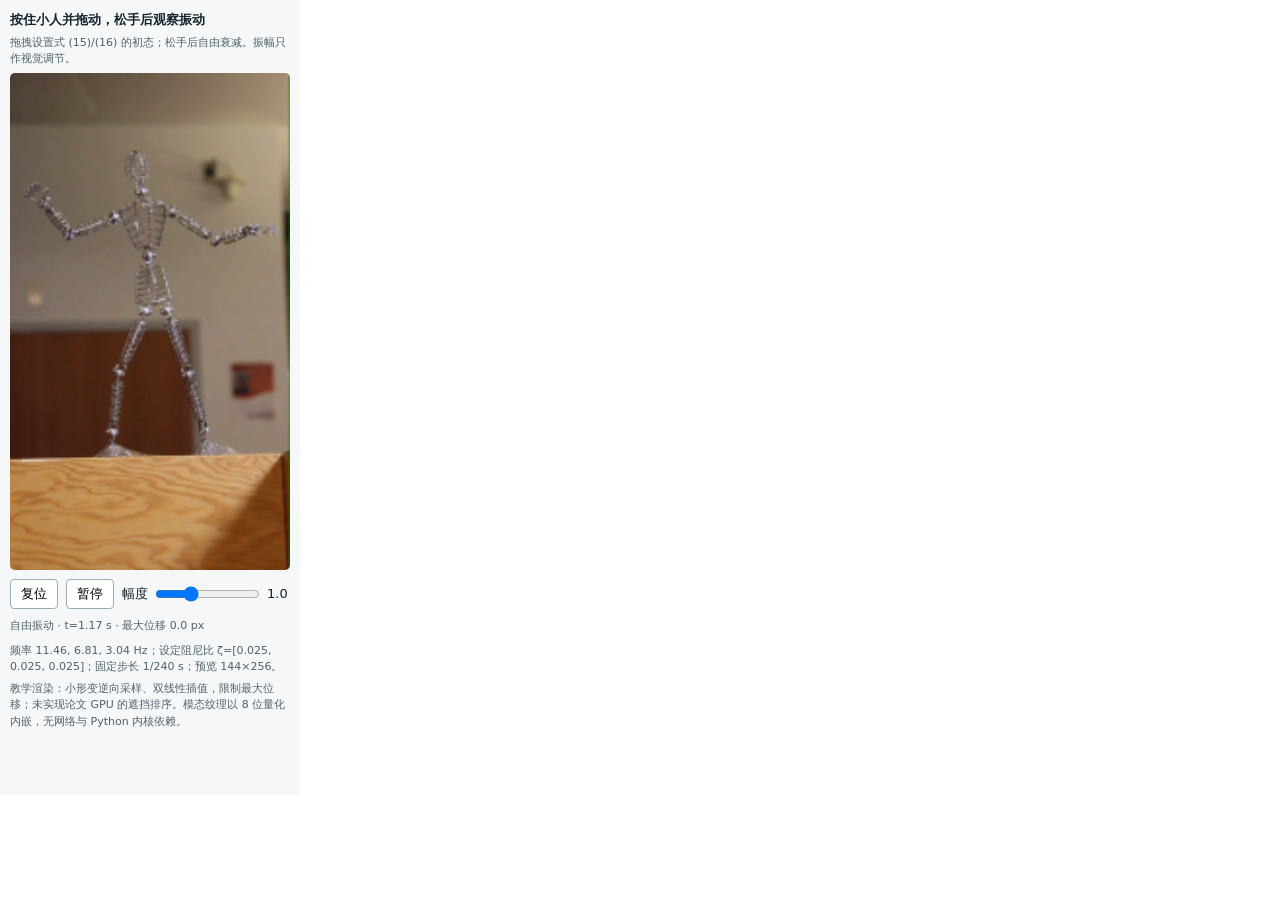
==== demos/davis.html @ dcb669fb "Create standalone M3DGS interactive experiment showcase" ====
<!doctype html><html lang="zh-CN"><head><meta charset="utf-8"><meta name="viewport" content="width=device-width,initial-scale=1"><title>Wireman 图像空间模态交互</title></head><body style="margin:0"><iframe title="Wireman 模态拖拽与释放交互" sandbox="allow-scripts" style="display:block;border:0;width:300px;max-width:100%;height:795px" srcdoc="&lt;!doctype html&gt;
&lt;html lang=&quot;zh-CN&quot;&gt;&lt;head&gt;&lt;meta charset=&quot;utf-8&quot;&gt;&lt;meta name=&quot;viewport&quot; content=&quot;width=device-width,initial-scale=1&quot;&gt;
&lt;style&gt;
*{box-sizing:border-box}body{margin:0;padding:10px;font:13px/1.5 system-ui,sans-serif;color:#17242c;background:#f5f7f8}
canvas{display:block;width:100%;height:auto;border-radius:5px;touch-action:none;cursor:crosshair;background:#ddd}
.controls{display:flex;align-items:center;flex-wrap:wrap;gap:8px;margin:9px 0}button{font:inherit;border:1px solid #9baeb8;border-radius:4px;background:white;padding:4px 10px;cursor:pointer}
label{display:flex;align-items:center;gap:5px}input{width:105px}p{margin:5px 0}.small{font-size:11px;color:#50616a}.status{font-variant-numeric:tabular-nums;min-height:20px}strong{font-weight:650}
&lt;/style&gt;&lt;/head&gt;&lt;body&gt;
&lt;strong&gt;按住小人并拖动，松手后观察振动&lt;/strong&gt;
&lt;p class=&quot;small&quot;&gt;拖拽设置式 (15)/(16) 的初态；松手后自由衰减。振幅只作视觉调节。&lt;/p&gt;
&lt;canvas id=&quot;view&quot; tabindex=&quot;0&quot; aria-label=&quot;按住并拖拽小人，松手释放&quot;&gt;&lt;/canvas&gt;
&lt;div class=&quot;controls&quot;&gt;&lt;button id=&quot;reset&quot;&gt;复位&lt;/button&gt;&lt;button id=&quot;pause&quot;&gt;暂停&lt;/button&gt;
&lt;label&gt;幅度 &lt;input id=&quot;amplitude&quot; aria-label=&quot;交互幅度&quot; type=&quot;range&quot; min=&quot;0.1&quot; max=&quot;3&quot; step=&quot;0.1&quot; value=&quot;1&quot;&gt;&lt;output id=&quot;amplitudeValue&quot;&gt;1.0&lt;/output&gt;&lt;/label&gt;&lt;/div&gt;
&lt;div class=&quot;status small&quot; id=&quot;status&quot;&gt;正在载入内嵌图像…&lt;/div&gt;
&lt;p class=&quot;small&quot; id=&quot;parameters&quot;&gt;&lt;/p&gt;
&lt;p class=&quot;small&quot;&gt;教学渲染：小形变逆向采样、双线性插值，限制最大位移；未实现论文 GPU 的遮挡排序。模态纹理以 8 位量化内嵌，无网络与 Python 内核依赖。&lt;/p&gt;
&lt;script&gt;
&quot;use strict&quot;;
const config={&quot;width&quot;:144,&quot;height&quot;:256,&quot;reference&quot;:&quot;[data-uri]&quot;,&quot;textures&quot;:[&quot;[data-uri]&quot;,&quot;[data-uri]&quot;,&quot;[data-uri]&quot;],&quot;scales&quot;:[0.9334779977798462,0.2642180323600769,0.5168302655220032],&quot;omega&quot;:[72.02218381961079,42.76317164289391,19.130892577084115],&quot;frequencies&quot;:[11.46268656716418,6.805970149253732,3.0447761194029854],&quot;transition&quot;:[[0.9555315210771104,0.004073770253448459,-21.13144053562729,0.9408614295754741],[0.9842148045265987,0.004126246750529807,-7.545621420749665,0.9753922346249068],[0.9968288901018197,0.0041539720219160815,-1.520316585277969,0.9928554304758453]],&quot;dt&quot;:0.004166666666666667,&quot;gain&quot;:3.257183074951172,&quot;zeta&quot;:[0.025,0.025,0.025]};
async function main(){
  const W=config.width,H=config.height,N=W*H,K=config.omega.length;
  const canvas=document.getElementById(&#x27;view&#x27;),ctx=canvas.getContext(&#x27;2d&#x27;,{willReadFrequently:true});
  canvas.width=W;canvas.height=H;
  const status=document.getElementById(&#x27;status&#x27;),pauseButton=document.getElementById(&#x27;pause&#x27;);
  const ampInput=document.getElementById(&#x27;amplitude&#x27;),ampOutput=document.getElementById(&#x27;amplitudeValue&#x27;);
  function load(url){return new Promise((resolve,reject)=&gt;{const im=new Image();im.onload=()=&gt;resolve(im);im.onerror=reject;im.src=url;});}
  const sourceCanvas=document.createElement(&#x27;canvas&#x27;);sourceCanvas.width=W;sourceCanvas.height=H;
  const sourceCtx=sourceCanvas.getContext(&#x27;2d&#x27;,{willReadFrequently:true});
  sourceCtx.drawImage(await load(config.reference),0,0);
  const source=sourceCtx.getImageData(0,0,W,H).data,output=ctx.createImageData(W,H);
  const fields=[];
  for(let k=0;k&lt;K;k++){
    const im=await load(config.textures[k]),decoder=document.createElement(&#x27;canvas&#x27;);
    decoder.width=4*W;decoder.height=H;
    const dc=decoder.getContext(&#x27;2d&#x27;,{willReadFrequently:true});dc.drawImage(im,0,0);
    const rgba=dc.getImageData(0,0,4*W,H).data;
    const planes=Array.from({length:4},()=&gt;new Float32Array(N));
    for(let y=0;y&lt;H;y++)for(let x=0;x&lt;W;x++)for(let c=0;c&lt;4;c++){
      planes[c][y*W+x]=(rgba[4*(y*W*4+c*W+x)]-128)*config.scales[k]/127;
    }
    fields.push(planes);
  }
  const rho=new Float64Array(K),velocity=new Float64Array(K);
  const DX=new Float32Array(N),DY=new Float32Array(N);
  let paused=false,drag=null,amplitude=1,clock=0,last=performance.now(),accumulator=0;
  let maxMotion=0,capped=false;
  const maxDisplacement=Math.max(2,Math.min(W,H)*0.055);
  const frequencies=config.frequencies.map(f=&gt;f.toFixed(2)).join(&#x27;, &#x27;);
  const damping=config.zeta.map(z=&gt;Number(z).toFixed(3)).join(&#x27;, &#x27;);
  document.getElementById(&#x27;parameters&#x27;).textContent=`频率 ${frequencies} Hz；设定阻尼比 ζ=[${damping}]；固定步长 1/240 s；预览 ${W}×${H}。`;
  function evolve(){
    for(let k=0;k&lt;K;k++){
      const a=config.transition[k],r=rho[k],v=velocity[k];
      rho[k]=a[0]*r+a[1]*v;velocity[k]=a[2]*r+a[3]*v;
    }
    clock+=config.dt;
  }
  function coordinate(event){
    const rect=canvas.getBoundingClientRect();
    return {x:Math.max(0,Math.min(W-1,(event.clientX-rect.left)*W/rect.width)),
            y:Math.max(0,Math.min(H-1,(event.clientY-rect.top)*H/rect.height))};
  }
  function sample(field,x,y){
    const x0=Math.floor(x),y0=Math.floor(y),x1=Math.min(W-1,x0+1),y1=Math.min(H-1,y0+1);
    const ax=x-x0,ay=y-y0;
    return (1-ay)*((1-ax)*field[y0*W+x0]+ax*field[y0*W+x1])+ay*((1-ax)*field[y1*W+x0]+ax*field[y1*W+x1]);
  }
  function manipulate(){
    if(!drag)return;
    const dx=drag.pointer.x-drag.point.x,dy=drag.pointer.y-drag.point.y;
    for(let k=0;k&lt;K;k++){
      const f=fields[k],p=drag.point,alpha=config.gain*amplitude;
      const dotReal=dx*sample(f[0],p.x,p.y)+dy*sample(f[2],p.x,p.y);
      const dotImag=dx*sample(f[1],p.x,p.y)+dy*sample(f[3],p.x,p.y);
      // q0=alpha*conj(d^T phi); q=rho-i*v/omega.
      rho[k]=alpha*dotReal;velocity[k]=config.omega[k]*alpha*dotImag;
    }
  }
  function reset(){rho.fill(0);velocity.fill(0);DX.fill(0);DY.fill(0);clock=0;drag=null;accumulator=0;}
  function togglePause(){paused=!paused;pauseButton.textContent=paused?&#x27;继续&#x27;:&#x27;暂停&#x27;;accumulator=0;last=performance.now();}
  document.getElementById(&#x27;reset&#x27;).onclick=reset;pauseButton.onclick=togglePause;
  ampInput.oninput=()=&gt;{
    const next=Number(ampInput.value),ratio=next/amplitude;
    for(let k=0;k&lt;K;k++){rho[k]*=ratio;velocity[k]*=ratio;}
    amplitude=next;ampOutput.textContent=next.toFixed(1);manipulate();
  };
  canvas.addEventListener(&#x27;pointerdown&#x27;,event=&gt;{
    event.preventDefault();canvas.focus();
    const pointer=coordinate(event);
    // Approximate the clicked material point by one inverse-warp iteration.
    const point={x:Math.max(0,Math.min(W-1,pointer.x-sample(DX,pointer.x,pointer.y))),
                 y:Math.max(0,Math.min(H-1,pointer.y-sample(DY,pointer.x,pointer.y)))};
    drag={pointer,point,id:event.pointerId};canvas.setPointerCapture(event.pointerId);manipulate();
  });
  canvas.addEventListener(&#x27;pointermove&#x27;,event=&gt;{if(drag&amp;&amp;drag.id===event.pointerId){event.preventDefault();drag.pointer=coordinate(event);manipulate();}});
  function release(event){if(drag&amp;&amp;drag.id===event.pointerId){drag.pointer=coordinate(event);manipulate();drag=null;accumulator=0;last=performance.now();}}
  canvas.addEventListener(&#x27;pointerup&#x27;,release);canvas.addEventListener(&#x27;pointercancel&#x27;,release);
  canvas.addEventListener(&#x27;keydown&#x27;,event=&gt;{if(event.code===&#x27;Space&#x27;){event.preventDefault();togglePause();}if(event.key.toLowerCase()===&#x27;r&#x27;)reset();});
  document.addEventListener(&#x27;visibilitychange&#x27;,()=&gt;{last=performance.now();accumulator=0;});
  function render(){
    DX.fill(0);DY.fill(0);
    for(let k=0;k&lt;K;k++){
      const f=fields[k],r=rho[k],vOverOmega=velocity[k]/config.omega[k];
      for(let j=0;j&lt;N;j++){
        // Re(phi*(rho-i*v/omega))=Re(phi)*rho+Im(phi)*v/omega.
        DX[j]+=f[0][j]*r+f[1][j]*vOverOmega;
        DY[j]+=f[2][j]*r+f[3][j]*vOverOmega;
      }
    }
    let maxSquared=0;
    for(let j=0;j&lt;N;j++)maxSquared=Math.max(maxSquared,DX[j]*DX[j]+DY[j]*DY[j]);
    maxMotion=Math.sqrt(maxSquared);capped=maxMotion&gt;maxDisplacement;
    if(capped){const scale=maxDisplacement/maxMotion;for(let j=0;j&lt;N;j++){DX[j]*=scale;DY[j]*=scale;}maxMotion=maxDisplacement;}
    const pixels=output.data;
    for(let y=0;y&lt;H;y++)for(let x=0;x&lt;W;x++){
      const j=y*W+x,sx=Math.max(0,Math.min(W-1,x-DX[j])),sy=Math.max(0,Math.min(H-1,y-DY[j]));
      const x0=Math.floor(sx),y0=Math.floor(sy),x1=Math.min(W-1,x0+1),y1=Math.min(H-1,y0+1);
      const ax=sx-x0,ay=sy-y0,i00=4*(y0*W+x0),i10=4*(y0*W+x1),i01=4*(y1*W+x0),i11=4*(y1*W+x1);
      for(let c=0;c&lt;3;c++)pixels[4*j+c]=(1-ay)*((1-ax)*source[i00+c]+ax*source[i10+c])+ay*((1-ax)*source[i01+c]+ax*source[i11+c]);
      pixels[4*j+3]=255;
    }
    ctx.putImageData(output,0,0);
    if(drag){
      const p=drag.point,tail={x:p.x+sample(DX,p.x,p.y),y:p.y+sample(DY,p.x,p.y)},head=drag.pointer;
      const angle=Math.atan2(head.y-tail.y,head.x-tail.x);
      ctx.strokeStyle=&#x27;#35e9ff&#x27;;ctx.fillStyle=&#x27;#35e9ff&#x27;;ctx.lineWidth=2;
      ctx.beginPath();ctx.moveTo(tail.x,tail.y);ctx.lineTo(head.x,head.y);ctx.stroke();
      ctx.beginPath();ctx.arc(tail.x,tail.y,3,0,2*Math.PI);ctx.fill();
      ctx.beginPath();ctx.moveTo(head.x,head.y);ctx.lineTo(head.x-9*Math.cos(angle-0.5),head.y-9*Math.sin(angle-0.5));ctx.lineTo(head.x-9*Math.cos(angle+0.5),head.y-9*Math.sin(angle+0.5));ctx.closePath();ctx.fill();
    }
    status.textContent=`${drag?&#x27;拖拽设定初态&#x27;:paused?&#x27;已暂停&#x27;:&#x27;自由振动&#x27;} · t=${clock.toFixed(2)} s · 最大位移 ${maxMotion.toFixed(1)} px${capped?&#x27;（达到小形变限制）&#x27;:&#x27;&#x27;}`;
  }
  function animate(now){
    const elapsed=Math.max(0,(now-last)/1000);last=now;
    if(!paused&amp;&amp;!drag&amp;&amp;!document.hidden){accumulator+=elapsed;while(accumulator&gt;=config.dt){evolve();accumulator-=config.dt;}}
    else accumulator=0;
    render();requestAnimationFrame(animate);
  }
  requestAnimationFrame(animate);
}
main().catch(error=&gt;{document.getElementById(&#x27;status&#x27;).textContent=&#x27;预览载入失败：&#x27;+String(error);console.error(error);});
&lt;/script&gt;&lt;/body&gt;&lt;/html&gt;"></iframe></body></html>
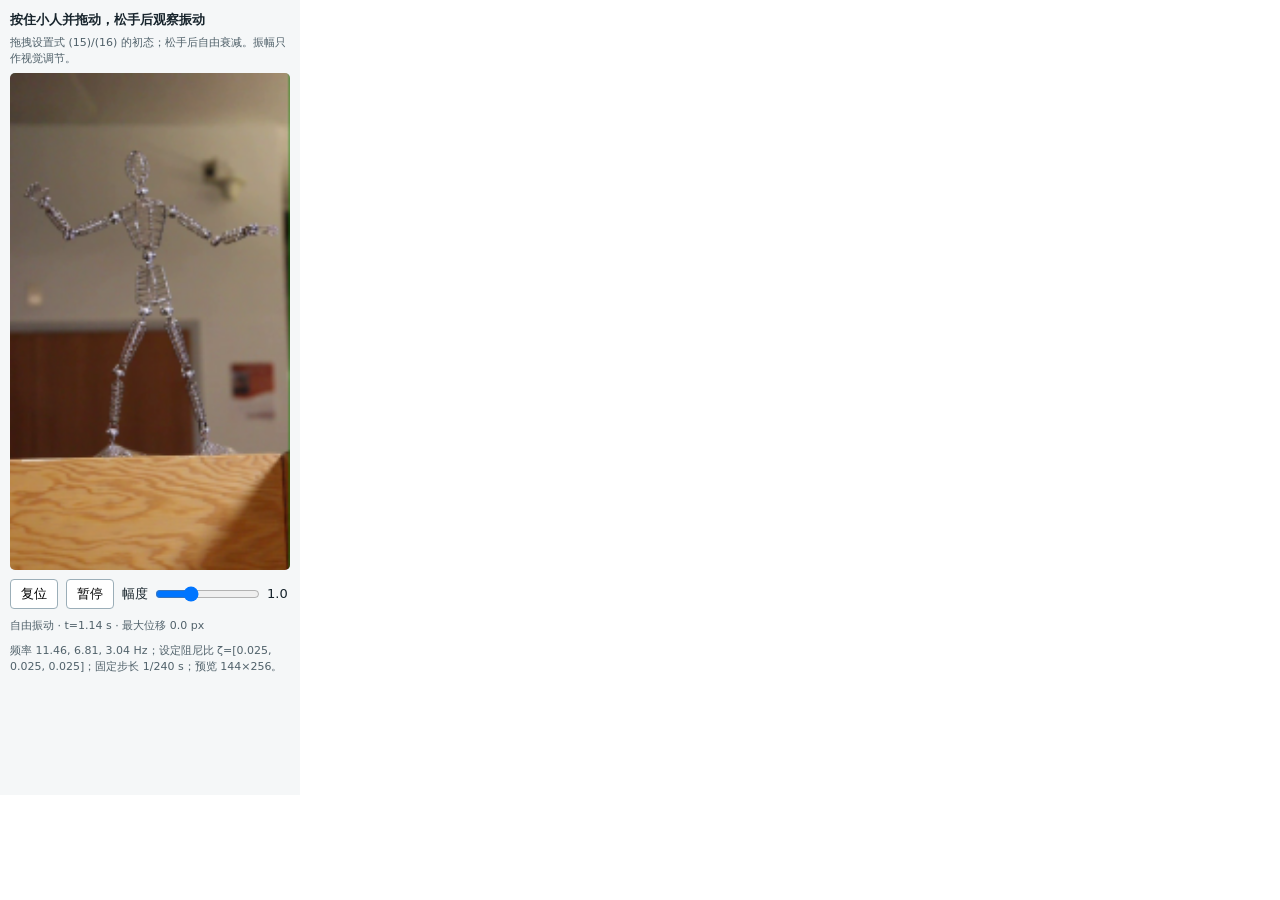
==== commit 35d6841d: "Remove the renderer implementation note from the Davis demo" ====
--- a/demos/davis.html
+++ b/demos/davis.html
@@ -13,7 +13,7 @@
 &lt;label&gt;幅度 &lt;input id=&quot;amplitude&quot; aria-label=&quot;交互幅度&quot; type=&quot;range&quot; min=&quot;0.1&quot; max=&quot;3&quot; step=&quot;0.1&quot; value=&quot;1&quot;&gt;&lt;output id=&quot;amplitudeValue&quot;&gt;1.0&lt;/output&gt;&lt;/label&gt;&lt;/div&gt;
 &lt;div class=&quot;status small&quot; id=&quot;status&quot;&gt;正在载入内嵌图像…&lt;/div&gt;
 &lt;p class=&quot;small&quot; id=&quot;parameters&quot;&gt;&lt;/p&gt;
-&lt;p class=&quot;small&quot;&gt;教学渲染：小形变逆向采样、双线性插值，限制最大位移；未实现论文 GPU 的遮挡排序。模态纹理以 8 位量化内嵌，无网络与 Python 内核依赖。&lt;/p&gt;
+
 &lt;script&gt;
 &quot;use strict&quot;;
 const config={&quot;width&quot;:144,&quot;height&quot;:256,&quot;reference&quot;:&quot;[data-uri]&quot;,&quot;textures&quot;:[&quot;[data-uri]&quot;,&quot;[data-uri]&quot;,&quot;[data-uri]&quot;],&quot;scales&quot;:[0.9334779977798462,0.2642180323600769,0.5168302655220032],&quot;omega&quot;:[72.02218381961079,42.76317164289391,19.130892577084115],&quot;frequencies&quot;:[11.46268656716418,6.805970149253732,3.0447761194029854],&quot;transition&quot;:[[0.9555315210771104,0.004073770253448459,-21.13144053562729,0.9408614295754741],[0.9842148045265987,0.004126246750529807,-7.545621420749665,0.9753922346249068],[0.9968288901018197,0.0041539720219160815,-1.520316585277969,0.9928554304758453]],&quot;dt&quot;:0.004166666666666667,&quot;gain&quot;:3.257183074951172,&quot;zeta&quot;:[0.025,0.025,0.025]};
